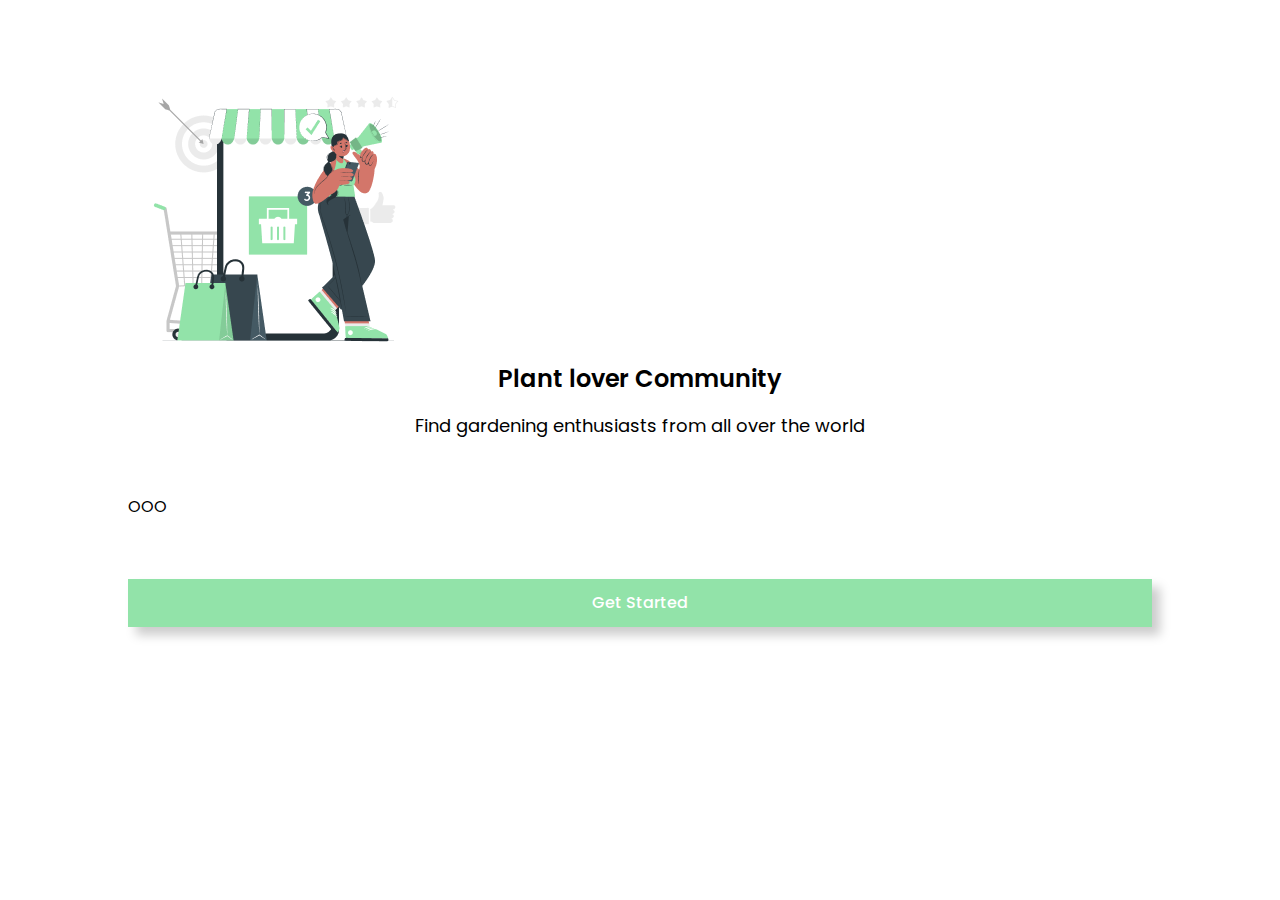
==== commerce.html @ cac2441b "estilização dos conteudos de informação e navegação" ====
<!DOCTYPE html>
<html lang="pt-br">

<head>
  <link rel="preconnect" href="https://fonts.googleapis.com">
  <link rel="preconnect" href="https://fonts.gstatic.com" crossorigin>
  <meta charset="UTF-8">
  <meta http-equiv="X-UA-Compatible" content="IE=edge">
  <meta name="viewport" content="width=device-width, initial-scale=1.0">
  <link href="https://fonts.googleapis.com/css2?family=Poppins:wght@400;500;600&display=swap" rel="stylesheet">
  <link rel="stylesheet" href="assets/styles/reset.css">
  <link rel="stylesheet" href="assets/styles/style.css">
  <title>Exemplo Aplicação mobile</title>
</head>

<body>
  <div class="container">
    <div class="content">
      <img src="assets/images/image-commerce.png" alt="">
      <h2>Plant lover Community</h2>
      <p>Find gardening enthusiasts from all over the world</p>
    </div>
    <div class="divider">
      OOO
    </div>
    <div class="navigation">
      <a href="commerce.html" class="button">Get Started</a>
    </div>
  </div>
</body>

</html>
---- assets/styles/style.css ----
body{box-sizing:border-box}body,button{font-family:"Poppins",sans-serif;font-size:1rem}.container{max-width:80%;margin:0 auto}.divider{margin:4rem 0}.navigation{display:flex;flex-direction:column}.navigation a{padding:1rem 0;text-decoration:none;text-align:center;font-weight:500;font:1.125rem;color:#92e3a9}.navigation a.button{width:100%;background:#92e3a9;color:#fff;border:none;outline:none;box-shadow:8px 8px 10px #ccc;cursor:pointer;margin-bottom:2.625rem}.content{margin:4rem 0}.content h2{font-size:1.5rem;font-weight:600;margin-bottom:1.625rem;text-align:center}.content p{font-size:1.125rem;text-align:center}/*# sourceMappingURL=style.css.map */
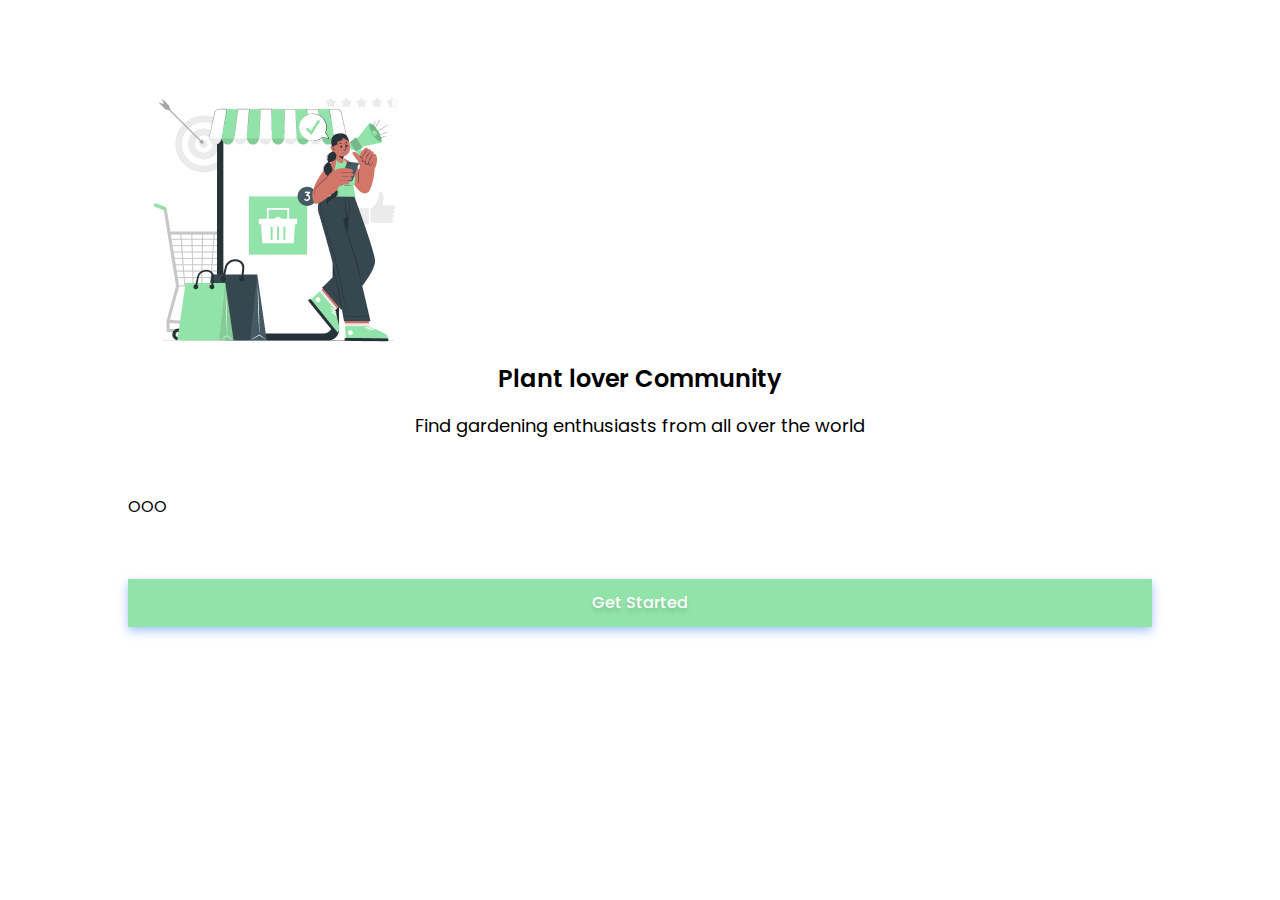
==== commit 94610ac9: "sombreamento dos itens de link" ====
--- a/commerce.html
+++ b/commerce.html
@@ -24,7 +24,7 @@
       OOO
     </div>
     <div class="navigation">
-      <a href="commerce.html" class="button">Get Started</a>
+      <a href="commerce.html" class="button special">Get Started</a>
     </div>
   </div>
 </body>
--- a/assets/styles/style.css
+++ b/assets/styles/style.css
@@ -1 +1 @@
-body{box-sizing:border-box}body,button{font-family:"Poppins",sans-serif;font-size:1rem}.container{max-width:80%;margin:0 auto}.divider{margin:4rem 0}.navigation{display:flex;flex-direction:column}.navigation a{padding:1rem 0;text-decoration:none;text-align:center;font-weight:500;font:1.125rem;color:#92e3a9}.navigation a.button{width:100%;background:#92e3a9;color:#fff;border:none;outline:none;box-shadow:8px 8px 10px #ccc;cursor:pointer;margin-bottom:2.625rem}.content{margin:4rem 0}.content h2{font-size:1.5rem;font-weight:600;margin-bottom:1.625rem;text-align:center}.content p{font-size:1.125rem;text-align:center}/*# sourceMappingURL=style.css.map */+body{box-sizing:border-box}body,button{font-family:"Poppins",sans-serif;font-size:1rem}.container{max-width:80%;margin:0 auto}.divider{margin:4rem 0}.navigation{display:flex;flex-direction:column}.navigation a{padding:1rem 0;text-decoration:none;text-align:center;font-weight:500;font:1.125rem;color:#92e3a9}.navigation a.button{width:100%;background:#92e3a9;color:#fff;border:none;outline:none;box-shadow:0 4px 10px #a1c3fc;cursor:pointer;margin-bottom:2.625rem}.navigation a.special{text-shadow:0 4px 4px rgba(0,0,0,.1450980392)}.content{margin:4rem 0}.content h2{font-size:1.5rem;font-weight:600;margin-bottom:1.625rem;text-align:center}.content p{font-size:1.125rem;text-align:center}/*# sourceMappingURL=style.css.map */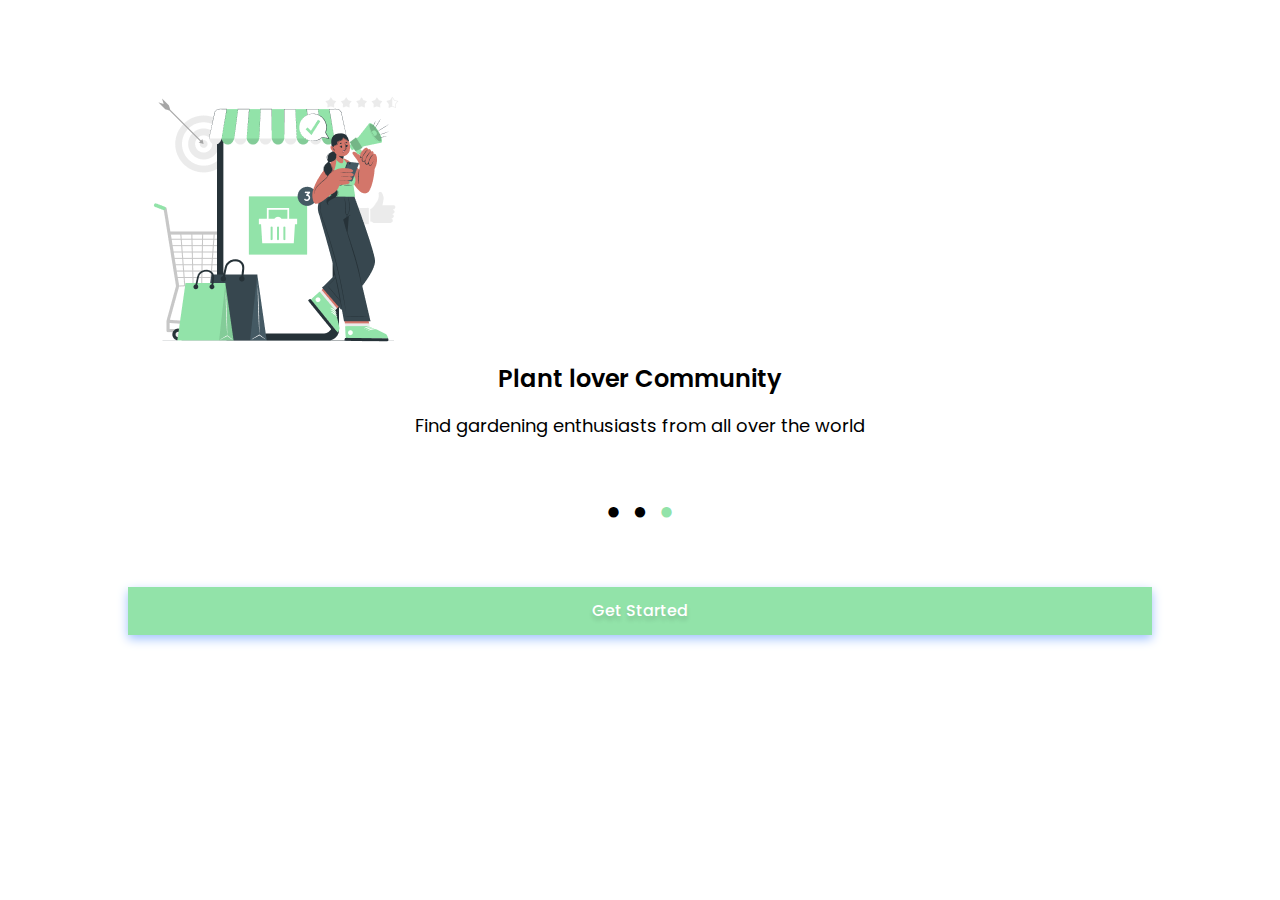
==== commit dabb0db0: "inserção dos itens de marcação das imagens" ====
--- a/commerce.html
+++ b/commerce.html
@@ -21,7 +21,9 @@
       <p>Find gardening enthusiasts from all over the world</p>
     </div>
     <div class="divider">
-      OOO
+      <span class="item">&#9679</span>
+      <span class="item">&#9679</span>
+      <span class="item special-item">&#9679</span>
     </div>
     <div class="navigation">
       <a href="commerce.html" class="button special">Get Started</a>
--- a/assets/styles/style.css
+++ b/assets/styles/style.css
@@ -1 +1 @@
-body{box-sizing:border-box}body,button{font-family:"Poppins",sans-serif;font-size:1rem}.container{max-width:80%;margin:0 auto}.divider{margin:4rem 0}.navigation{display:flex;flex-direction:column}.navigation a{padding:1rem 0;text-decoration:none;text-align:center;font-weight:500;font:1.125rem;color:#92e3a9}.navigation a.button{width:100%;background:#92e3a9;color:#fff;border:none;outline:none;box-shadow:0 4px 10px #a1c3fc;cursor:pointer;margin-bottom:2.625rem}.navigation a.special{text-shadow:0 4px 4px rgba(0,0,0,.1450980392)}.content{margin:4rem 0}.content h2{font-size:1.5rem;font-weight:600;margin-bottom:1.625rem;text-align:center}.content p{font-size:1.125rem;text-align:center}/*# sourceMappingURL=style.css.map */+body{box-sizing:border-box}body,button{font-family:"Poppins",sans-serif;font-size:1rem}.container{max-width:80%;margin:0 auto}.divider{margin:4rem 0}.navigation{display:flex;flex-direction:column}.navigation a{padding:1rem 0;text-decoration:none;text-align:center;font-weight:500;font:1.125rem;color:#92e3a9}.navigation a.button{width:100%;background:#92e3a9;color:#fff;border:none;outline:none;box-shadow:0 4px 10px #a1c3fc;cursor:pointer;margin-bottom:2.625rem}.navigation a.special{text-shadow:0 4px 4px rgba(0,0,0,.1450980392)}.content{margin:4rem 0}.content h2{font-size:1.5rem;font-weight:600;margin-bottom:1.625rem;text-align:center}.content p{font-size:1.125rem;text-align:center}.divider{text-align:center}.divider .item{padding:.25rem;font-size:1.5rem}.divider .special-item{color:#92e3a9}/*# sourceMappingURL=style.css.map */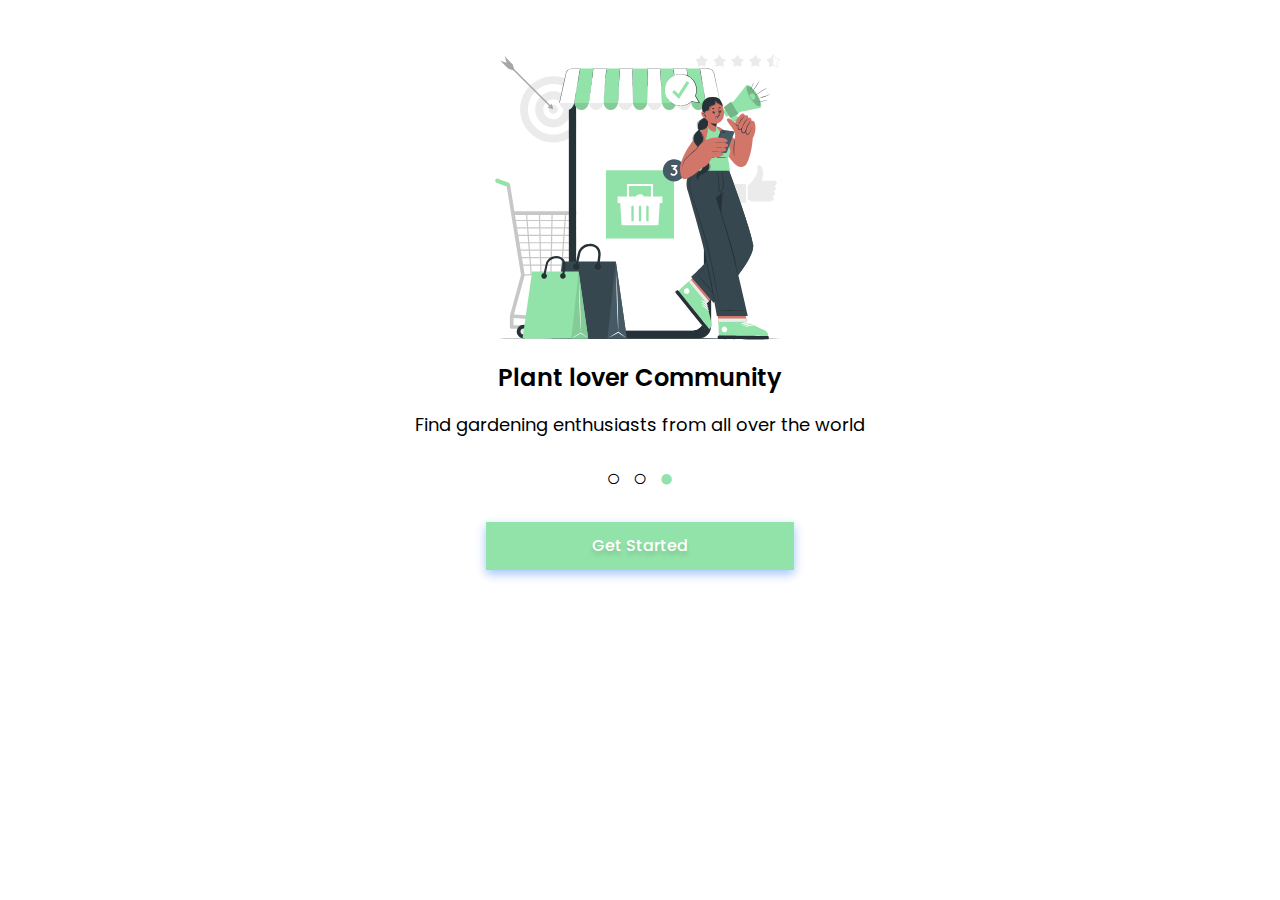
==== commit 7318007a: "ajustes de responsividade" ====
--- a/commerce.html
+++ b/commerce.html
@@ -16,13 +16,13 @@
 <body>
   <div class="container">
     <div class="content">
-      <img src="assets/images/image-commerce.png" alt="">
+      <img src="assets/images/image-commerce.svg" alt="">
       <h2>Plant lover Community</h2>
       <p>Find gardening enthusiasts from all over the world</p>
     </div>
     <div class="divider">
-      <span class="item">&#9679</span>
-      <span class="item">&#9679</span>
+      <span class="item">&#9675</span>
+      <span class="item">&#9675</span>
       <span class="item special-item">&#9679</span>
     </div>
     <div class="navigation">
--- a/assets/styles/style.css
+++ b/assets/styles/style.css
@@ -1 +1 @@
-body{box-sizing:border-box}body,button{font-family:"Poppins",sans-serif;font-size:1rem}.container{max-width:80%;margin:0 auto}.divider{margin:4rem 0}.navigation{display:flex;flex-direction:column}.navigation a{padding:1rem 0;text-decoration:none;text-align:center;font-weight:500;font:1.125rem;color:#92e3a9}.navigation a.button{width:100%;background:#92e3a9;color:#fff;border:none;outline:none;box-shadow:0 4px 10px #a1c3fc;cursor:pointer;margin-bottom:2.625rem}.navigation a.special{text-shadow:0 4px 4px rgba(0,0,0,.1450980392)}.content{margin:4rem 0}.content h2{font-size:1.5rem;font-weight:600;margin-bottom:1.625rem;text-align:center}.content p{font-size:1.125rem;text-align:center}.divider{text-align:center}.divider .item{padding:.25rem;font-size:1.5rem}.divider .special-item{color:#92e3a9}/*# sourceMappingURL=style.css.map */+body{box-sizing:border-box}body,button{font-family:"Poppins",sans-serif;font-size:1rem}.container{max-width:80%;margin:0 auto}@media only screen and (min-width: 768px){.container{max-width:65%}}@media only screen and (min-width: 1279px){.container{max-width:60%}}.navigation{display:flex;flex-direction:column}.navigation a{padding:1rem 0;text-decoration:none;text-align:center;font-weight:500;font:1.125rem;color:#92e3a9;transition:.3s ease background-color}.navigation a:hover{color:#8edba4}.navigation a.button{width:100%;background-color:#92e3a9;color:#fff;border:none;outline:none;box-shadow:0 4px 10px #a1c3fc;cursor:pointer;margin-bottom:2.625rem;transition:.3s ease background-color}.navigation a.button:hover{background:#8edba4}.navigation a.special{text-shadow:0 4px 4px rgba(0,0,0,.1450980392)}@media only screen and (min-width: 480px){.navigation a.button{margin:0 auto 2.625rem;width:80%}}@media only screen and (min-width: 768px){.navigation a.button{margin:0 auto 1.625rem;width:60%}}@media only screen and (min-width: 1279px){.navigation a.button{margin:0 auto 1rem;width:40%}}.content{margin:1rem 0;display:flex;flex-direction:column;align-items:center}.content h2{font-size:1.5rem;font-weight:600;margin-bottom:1.625rem;text-align:center}.content p{font-size:1.125rem;text-align:center}@media only screen and (min-width: 480px){.content img{width:350px}}@media only screen and (min-width: 768px){.content img{width:350px}}@media only screen and (min-width: 1279px){.content img{width:350px}}.divider{text-align:center;margin:4rem 0}.divider .item{padding:.25rem;font-size:1.5rem}.divider .special-item{color:#92e3a9}@media only screen and (min-width: 480px){.divider{margin:3rem 0}}@media only screen and (min-width: 768px){.divider{margin:2rem 0}}@media only screen and (min-width: 1279px){.divider{margin:2rem 0}}/*# sourceMappingURL=style.css.map */